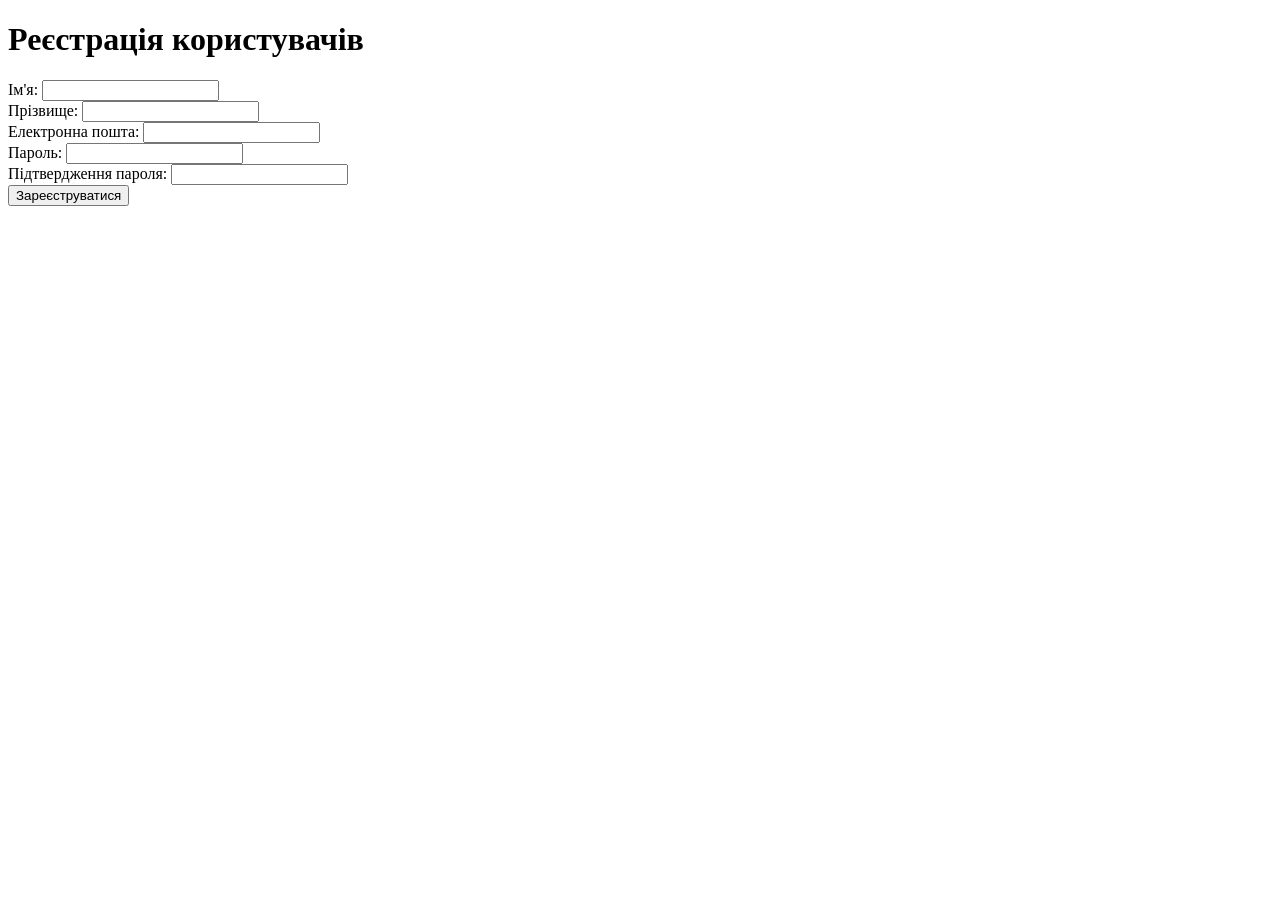
==== lab1.html @ 77261a01 "lab1.html Added a user registration form with fields for name, last name, email, password, and passw" ====
<!DOCTYPE html>
<html lang = "uk">
    <meta charset = "UTF-8">
    <title = "Лабораторна робота №1"></title>
</html>
<body>
    <h1> Реєстрація  користувачів</h1>

    <from action="	https://webhook.site/cc8fce03-ee45-41b9-8db4-0903ff5c653a" method="post">

        <div>
            <label for="name">Ім'я:</label>
            <input type="text" id="name" name="name" required>
        </div>

        <div>
            <label for="last name">Прізвище:</label>
            <input type="text" id="last name" name="last name" required>
        </div>
        <div>
            <label for="email">Електронна пошта:</label>
            <input type="email" id="email" name="email" required>
        </div>
        <div>
            <label for="password">Пароль:</label>
            <input type="password" id="password" name="password" required>
        </div>
        <div>
            <label for="confirm password">Підтвердження пароля:</label>
            <input type="password" id="confirm password" name="confirm password" required>
        </div>
        <div>
            <input type="submit" value="Зареєструватися">
        </div>
    </from>
</body>
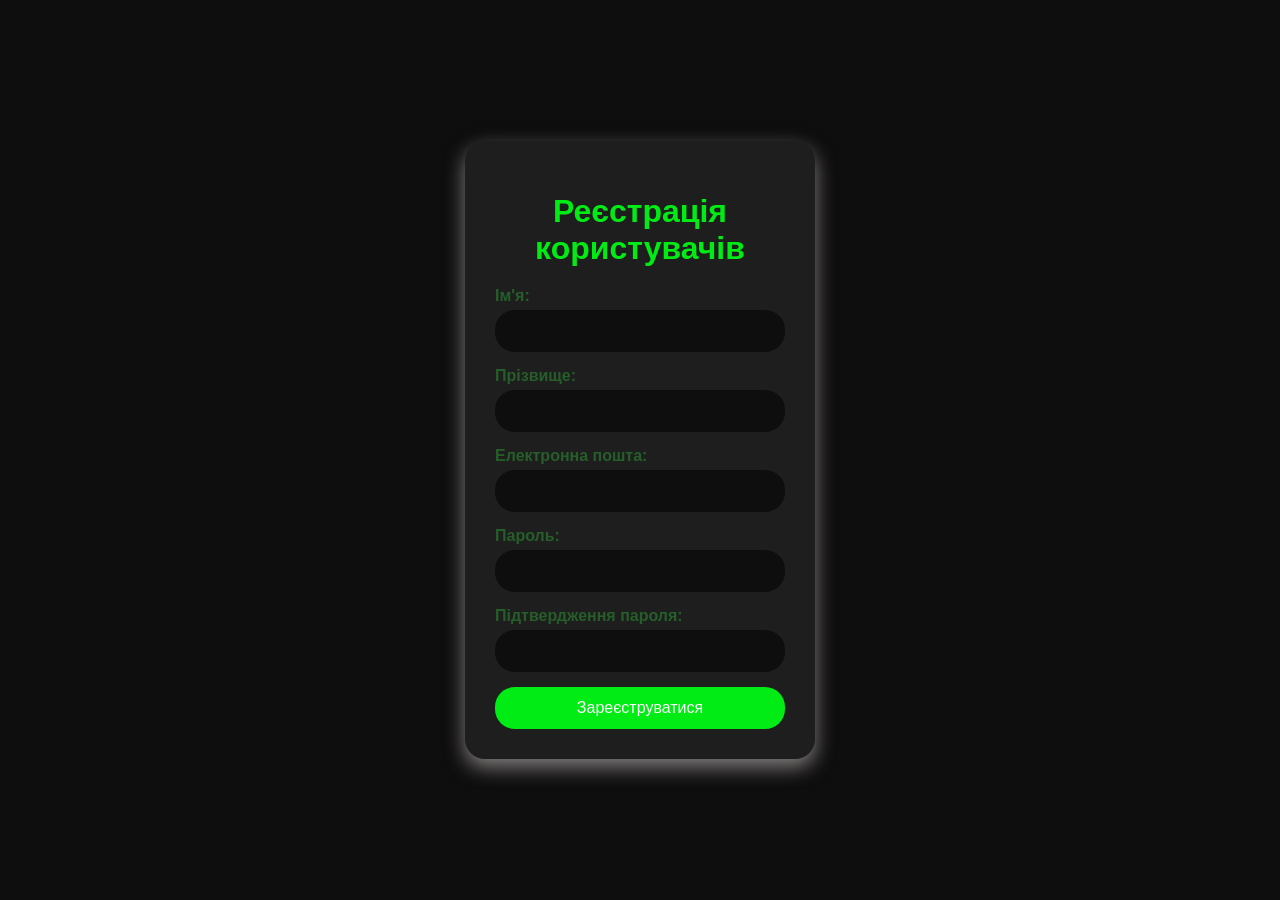
==== commit c2c18531: "lab-1" ====
--- a/lab1.html
+++ b/lab1.html
@@ -1,13 +1,16 @@
 <!DOCTYPE html>
 <html lang = "uk">
+    <head>
     <meta charset = "UTF-8">
-    <title = "Лабораторна робота №1"></title>
+    <title>"Лабораторна робота №1"</title>
+    </head>
+    <link rel="stylesheet" href="style3.css">
 </html>
 <body>
-    <h1> Реєстрація  користувачів</h1>
 
-    <from action="	https://webhook.site/cc8fce03-ee45-41b9-8db4-0903ff5c653a" method="post">
+    <form action="https://formkeep.com/f/f47b0a42677e" accept-charset="UTF-8" method="POST">
 
+<h1> Реєстрація  користувачів</h1>
         <div>
             <label for="name">Ім'я:</label>
             <input type="text" id="name" name="name" required>
@@ -22,15 +25,15 @@
             <input type="email" id="email" name="email" required>
         </div>
         <div>
-            <label for="password">Пароль:</label>
-            <input type="password" id="password" name="password" required>
+            <label for="private">Пароль:</label>
+            <input type="password" id="private" name="private" required>
         </div>
         <div>
-            <label for="confirm password">Підтвердження пароля:</label>
-            <input type="password" id="confirm password" name="confirm password" required>
+            <label for="confirm private">Підтвердження пароля:</label>
+            <input type="password" id="confirm private" name="confirm private" required>
         </div>
         <div>
             <input type="submit" value="Зареєструватися">
         </div>
-    </from>
+    </form>
 </body>
--- a/style3.css
+++ b/style3.css
@@ -0,0 +1,66 @@
+*,
+*:before,
+*:after {
+    box-sizing: border-box;
+}
+
+body {
+    margin: 0;
+    padding: 20px;
+    background-color: #0f0e0e;
+    color: #fff;
+    font-family: Arial, sans-serif;
+    display: flex;
+    justify-content: center;
+    align-items: center;
+    height: 100vh;
+    min-height: 100vh;
+}
+
+form {
+    background-color: #1e1e1e;
+    padding: 30px;
+    border-radius: 20px;
+    box-shadow: 0 8px 20px rgba(243, 238, 238, 0.5);
+    width: 350px;
+}
+
+form input[type="text"],
+form input[type="email"],
+form input[type="password"],
+form input[type="date"],
+form input[type="tel"] {
+    width: 100%;
+    padding: 12px;
+    margin-bottom: 15px;
+    border: none;
+    border-radius: 20px;
+    background-color: #0f0e0e;
+    color: #fff;
+    font-size: 16px;
+}
+
+form h1 {
+    color: #01ec14;
+    text-align: center;
+    margin-bottom: 20px;
+}
+
+form label {
+    display: block;
+    margin-bottom: 5px;
+    color: #2fb13a70;
+    font-weight: bold;
+}
+
+form input[type="submit"] {
+    width: 100%;
+    padding: 12px;
+    border: none;
+    border-radius: 20px;
+    background-color: #01ec14;
+    color: #fff;
+    font-size: 16px;
+    cursor: pointer;
+    transition: background-color 0.3s ease;
+}
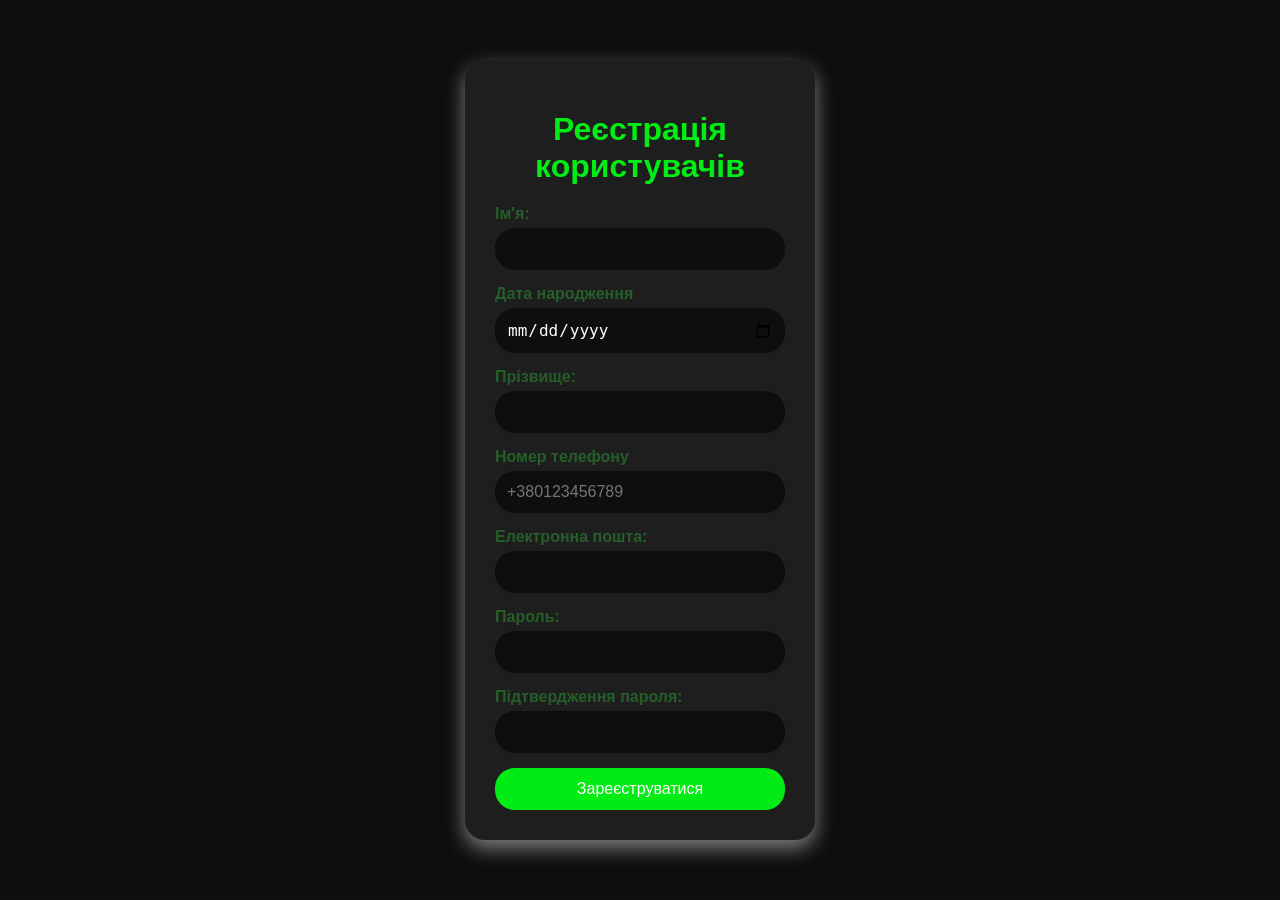
==== commit f9489874: "Create lab1.html for user registration form" ====
--- a/lab1.html
+++ b/lab1.html
@@ -1,25 +1,30 @@
 <!DOCTYPE html>
-<html lang = "uk">
-    <head>
-    <meta charset = "UTF-8">
-    <title>"Лабораторна робота №1"</title>
-    </head>
-    <link rel="stylesheet" href="style3.css">
-</html>
+<html lang="uk">
+
+<head>
+    <meta charset="UTF-8">
+    <title>Лабораторна робота №1</title>
+</head>
+<link rel="stylesheet" href="style3.css">
+
 <body>
 
+
     <form action="https://formkeep.com/f/f47b0a42677e" accept-charset="UTF-8" method="POST">
+        <h1> Реєстрація користувачів</h1>
 
-<h1> Реєстрація  користувачів</h1>
         <div>
             <label for="name">Ім'я:</label>
             <input type="text" id="name" name="name" required>
         </div>
-
+        <label for="bithdate"> Дата народження</label>
+        <input type="date" id="bithdate" name="bithdate">
         <div>
             <label for="last name">Прізвище:</label>
             <input type="text" id="last name" name="last name" required>
         </div>
+        <label for="phone"> Номер телефону</label>
+        <input type="tel" id="phone" name="phone" placeholder="+380123456789">
         <div>
             <label for="email">Електронна пошта:</label>
             <input type="email" id="email" name="email" required>
@@ -37,3 +42,5 @@
         </div>
     </form>
 </body>
+
+</html>
